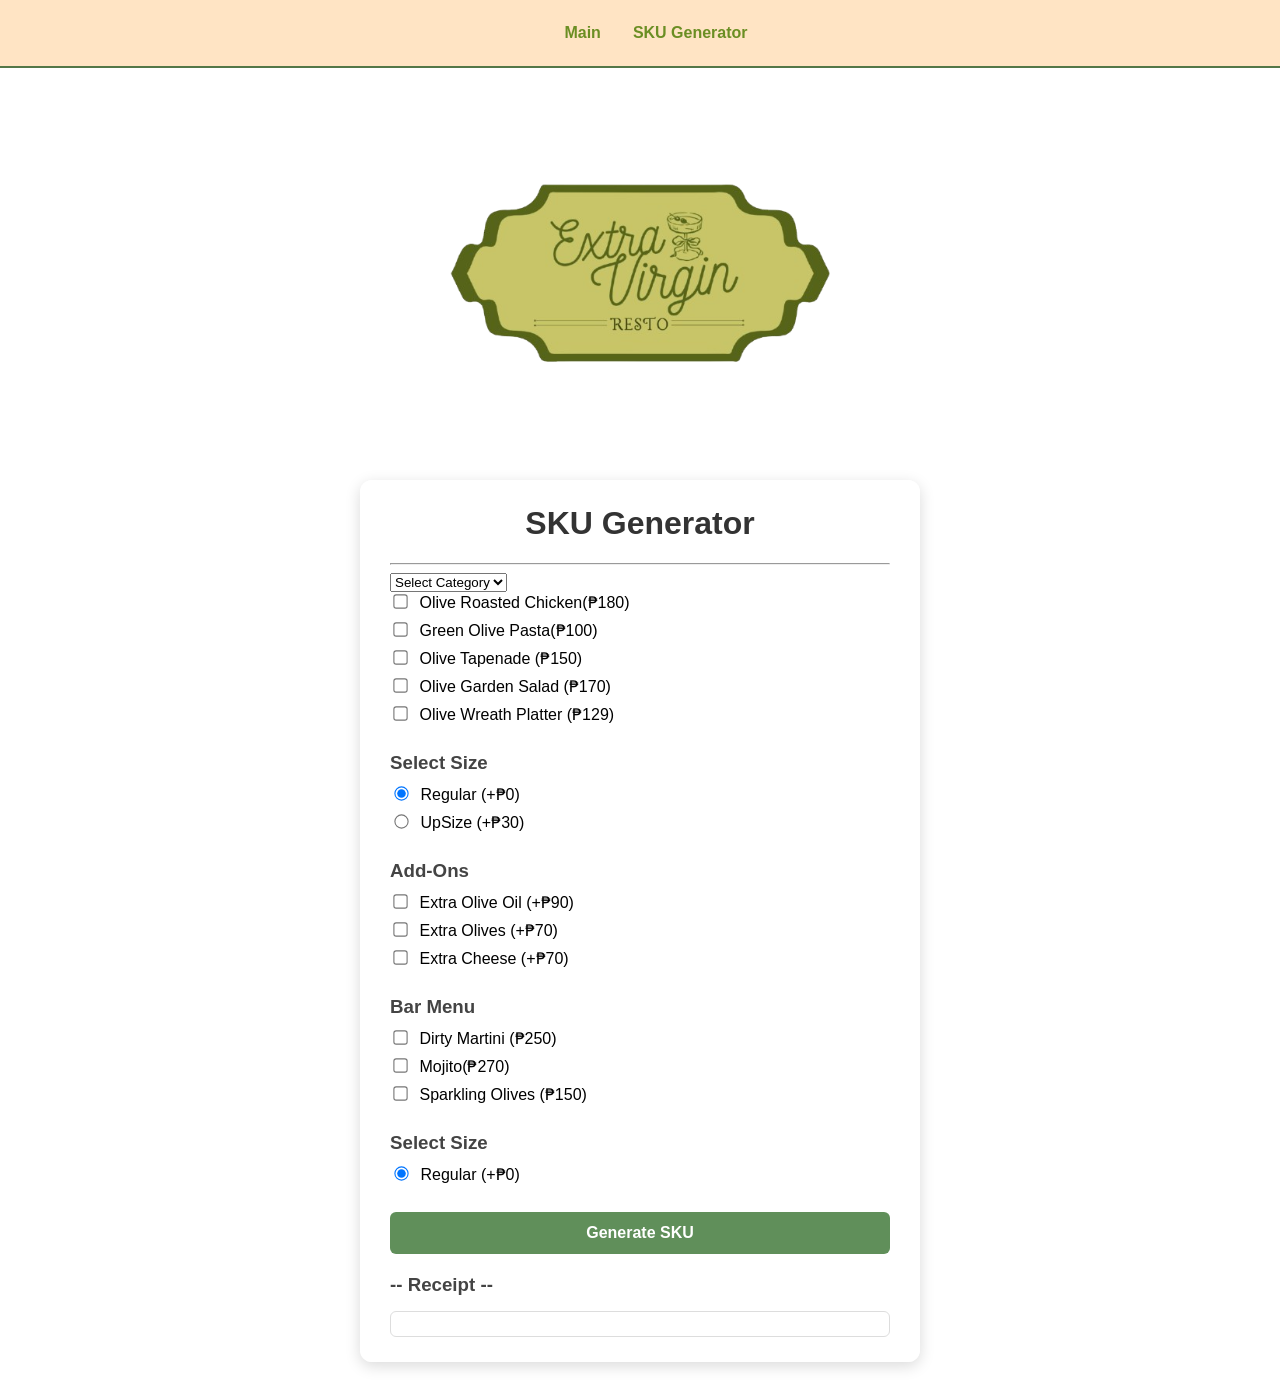
==== page2.html @ c0eec051 "Update page2.html" ====
<!DOCTYPE html>
<html lang="en">

<head>
    <meta charset="UTF-8">
    <meta name="viewport" content="width=device-width, initial-scale=1.0">
    <title>Project</title>

    <link rel="stylesheet" href="https://pyscript.net/releases/2025.3.1/core.css" />
    <script type="module" src="https://pyscript.net/releases/2025.3.1/core.js"></script>
    <style>
        body {
            font-family: Arial, sans-serif;
            margin: 0;
            padding: 40px 20px;
            background-image: url('https://i.pinimg.com/1200x/5e/b2/15/5eb215885f625213624834267b067a33.jpg');
            background-size: cover;
            background-position: center;
            background-attachment: fixed;
            background-repeat: no-repeat;
            font-family: 'Trebuchet MS', 'Lucida Sans Unicode', 'Lucida Grande', 'Lucida Sans', Arial, sans-serif;
        }

        nav {
            width: 100%;
            background-color: antiquewhite;
            border-bottom: 2px solid #537748;
            padding: 15px 30px;
            display: flex;
            justify-content: center;
        }

        .nav-container {
            display: flex;
            gap: 20px;
            cursor: pointer;
        }

        .container {
            max-width: 500px;
            margin: 20px auto;
            background-color: rgba(255, 255, 255, 0.92);
            padding: 25px 30px;
            border-radius: 12px;
            box-shadow: 0 4px 15px rgba(0, 0, 0, 0.15);
        }

        h1 {
            color: #333;
            text-align: center;
            margin-top: 0;
        }

        h3,
        h4 {
            color: #444;
            margin-top: 20px;
            margin-bottom: 10px;
        }

        label {
            display: inline-block;
            margin-bottom: 8px;
            cursor: pointer;
        }

        input[type="checkbox"],
        input[type="radio"] {
            margin-right: 8px;
            transform: scale(1.1);
            cursor: pointer;
        }

        button {
            width: 100%;
            margin-top: 20px;
            padding: 12px 20px;
            background-color: #608f5a;
            color: white;
            font-size: 16px;
            font-weight: bold;
            border: none;
            border-radius: 6px;
            cursor: pointer;
        }

        button:hover {
            background-color: #537748;
        }

        #output1 {
            margin-top: 15px;
            padding: 12px;
            border: 1px solid #ddd;
            border-radius: 6px;
            background-color: #ffffff;
            font-size: 15px;
            line-height: 1.5;
        }

        .tab-section {
            display: none;
        }

        .active-tab {
            display: block;
        }
    </style>
</head>

<body>
    <nav>
        <link rel="stylesheet" href="style.css">
        <ul>
            <li><a href="index.html"><b>Main</b></a></li>
            <li><a href="page2.html"><b>SKU Generator</b></a></li>
        </ul>
    </nav>
    <div id="food-container" class="tab-section active-tab">
        <center>
            <img src="ExtraVirginResto.png" id="logo" alt="Logo">
        </center>

        <div class="container">
            <h1>SKU Generator</h1>
            <hr>
            <select name="Category" id="category">
                <option value="0">Select Category</option>
                <option value="1">Appetizer</option>
                <option value="2">Entree</option>
                <option value="3">Extras</option>
                <option value="4">Drinks</option>
            </select>
            <br>

            <input type="checkbox" id="prod1" value="180">
            <label for="prod1"> Olive Roasted Chicken(₱180)</label><br>

            <input type="checkbox" id="prod2" value="100">
            <label for="prod2"> Green Olive Pasta(₱100)</label><br>

            <input type="checkbox" id="prod3" value="150">
            <label for="prod3"> Olive Tapenade (₱150)</label><br>

            <input type="checkbox" id="prod4" value="170">
            <label for="prod4"> Olive Garden Salad (₱170)</label><br>

            <input type="checkbox" id="prod5" value="129">
            <label for="prod5"> Olive Wreath Platter (₱129)</label><br>

            <h3>Select Size</h3>
            <input type="radio" id="regular" name="food-size" value="0" checked>
            <label for="regular">Regular (+₱0)</label><br>

            <input type="radio" id="large" name="food-size" value="30">
            <label for="large">UpSize (+₱30)</label><br>

            <h3>Add-Ons</h3>
            <input type="checkbox" id="addon1" value="90">
            <label for="addon1">Extra Olive Oil (+₱90)</label><br>

            <input type="checkbox" id="addon2" value="70">
            <label for="addon2">Extra Olives (+₱70)</label><br>

            <input type="checkbox" id="addon3" value="70">
            <label for="addon3">Extra Cheese (+₱70)</label><br>

            <h3>Bar Menu</h3>
            <input type="checkbox" id="bar1" value="250">
            <label for="bar1"> Dirty Martini (₱250)</label><br>

            <input type="checkbox" id="bar2" value="270">
            <label for="bar2">Mojito(₱270)</label><br>

            <input type="checkbox" id="bar3" value="150">
            <label for="bar3">Sparkling Olives (₱150)</label><br>

            <h3>Select Size</h3>
            <input type="radio" id="bar-regular" name="bar-size" value="0" checked>
            <label for="bar-regular">Regular (+₱0)</label><br>

            <button type="button" py-click="show_SKU">Generate SKU</button>

            <h3>-- Receipt --</h3>
            <div id="output1"></div>
        </div>
    </div>

    <div id="sku-container" class="tab-section">
        <h1>SKU Generator</h1>
    </div>

    <script type="py" src="main.py"></script>
</body>

</html>
---- style.css ----
html, body{
    margin: 0;
    padding: 0;
}
nav{
    background-color: bisque;
    padding: 1rem;
    position: sticky;
    top: 0;
    z-index: 1000;
}
nav ul {
    list-style-type: none;
    margin: 0;
    padding: 0;
    display: flex;
    justify-content: space-around;
}
nav ul li {
    display: inline;
    font-family: 'Trebuchet MS', 'Lucida Sans Unicode', 'Lucida Grande', 'Lucida Sans', Arial, sans-serif;
}
nav ul li a{
    color: olivedrab;
    text-decoration: none;
    padding: 0.5rem 1rem;
    display: block;
}
nav ul li a:hover {
    background-color: rgb(255, 217, 90);
    border-radius: 5px;
}
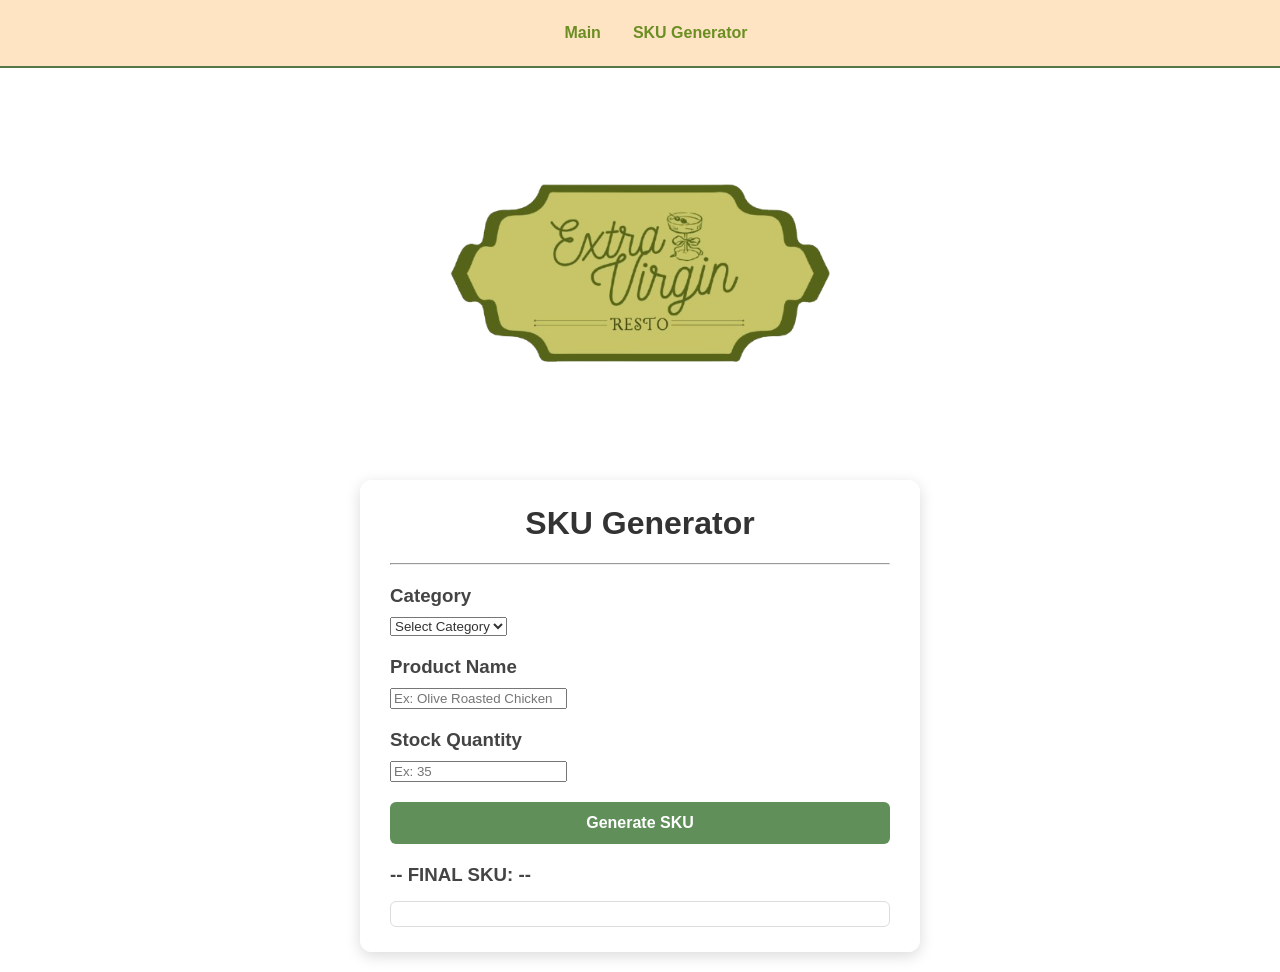
==== commit 8beea9dd: "Update page2.html" ====
--- a/page2.html
+++ b/page2.html
@@ -10,7 +10,6 @@
     <script type="module" src="https://pyscript.net/releases/2025.3.1/core.js"></script>
     <style>
         body {
-            font-family: Arial, sans-serif;
             margin: 0;
             padding: 40px 20px;
             background-image: url('https://i.pinimg.com/1200x/5e/b2/15/5eb215885f625213624834267b067a33.jpg');
@@ -98,12 +97,12 @@
             line-height: 1.5;
         }
 
-        .tab-section {
-            display: none;
-        }
-
         .active-tab {
             display: block;
+        }
+        #category{
+            font-family: 'Trebuchet MS', 'Lucida Sans Unicode', 'Lucida Grande', 'Lucida Sans', Arial, sans-serif;
+            color: #333;
         }
     </style>
 </head>
@@ -116,81 +115,43 @@
             <li><a href="page2.html"><b>SKU Generator</b></a></li>
         </ul>
     </nav>
-    <div id="food-container" class="tab-section active-tab">
+    <div id="food-container" class="active-tab">
         <center>
             <img src="ExtraVirginResto.png" id="logo" alt="Logo">
         </center>
 
-        <div class="container">
+        <div class="container" id="skugen">
             <h1>SKU Generator</h1>
             <hr>
+            <h3>Category</h3>
             <select name="Category" id="category">
                 <option value="0">Select Category</option>
-                <option value="1">Appetizer</option>
-                <option value="2">Entree</option>
-                <option value="3">Extras</option>
-                <option value="4">Drinks</option>
+                <option value="Appetizer">Appetizer</option>
+                <option value="Entree">Entree</option>
+                <option value="Extras">Extras</option>
+                <option value="Drinks">Drinks</option>
             </select>
             <br>
 
-            <input type="checkbox" id="prod1" value="180">
-            <label for="prod1"> Olive Roasted Chicken(₱180)</label><br>
-
-            <input type="checkbox" id="prod2" value="100">
-            <label for="prod2"> Green Olive Pasta(₱100)</label><br>
-
-            <input type="checkbox" id="prod3" value="150">
-            <label for="prod3"> Olive Tapenade (₱150)</label><br>
-
-            <input type="checkbox" id="prod4" value="170">
-            <label for="prod4"> Olive Garden Salad (₱170)</label><br>
-
-            <input type="checkbox" id="prod5" value="129">
-            <label for="prod5"> Olive Wreath Platter (₱129)</label><br>
-
-            <h3>Select Size</h3>
-            <input type="radio" id="regular" name="food-size" value="0" checked>
-            <label for="regular">Regular (+₱0)</label><br>
-
-            <input type="radio" id="large" name="food-size" value="30">
-            <label for="large">UpSize (+₱30)</label><br>
-
-            <h3>Add-Ons</h3>
-            <input type="checkbox" id="addon1" value="90">
-            <label for="addon1">Extra Olive Oil (+₱90)</label><br>
-
-            <input type="checkbox" id="addon2" value="70">
-            <label for="addon2">Extra Olives (+₱70)</label><br>
-
-            <input type="checkbox" id="addon3" value="70">
-            <label for="addon3">Extra Cheese (+₱70)</label><br>
-
-            <h3>Bar Menu</h3>
-            <input type="checkbox" id="bar1" value="250">
-            <label for="bar1"> Dirty Martini (₱250)</label><br>
-
-            <input type="checkbox" id="bar2" value="270">
-            <label for="bar2">Mojito(₱270)</label><br>
-
-            <input type="checkbox" id="bar3" value="150">
-            <label for="bar3">Sparkling Olives (₱150)</label><br>
-
-            <h3>Select Size</h3>
-            <input type="radio" id="bar-regular" name="bar-size" value="0" checked>
-            <label for="bar-regular">Regular (+₱0)</label><br>
+            <h3>Product Name</h3>
+            <input type="text" id="productname" name="productname" placeholder="Ex: Olive Roasted Chicken" required>
+            <br>
+            <h3>Stock Quantity</h3>
+            <input type="text" id="stock_qty" name="stock_qty" placeholder="Ex: 35" required>
+            <br>
 
             <button type="button" py-click="show_SKU">Generate SKU</button>
 
-            <h3>-- Receipt --</h3>
-            <div id="output1"></div>
+            <h3>-- FINAL SKU: --</h3>
+            <div id="output1" class="tab-section">
+            </div>
+
+            <script type="py" src="main.py"></script>
+
         </div>
     </div>
 
-    <div id="sku-container" class="tab-section">
-        <h1>SKU Generator</h1>
-    </div>
-
-    <script type="py" src="main.py"></script>
 </body>
 
-</html>+</html>
+
